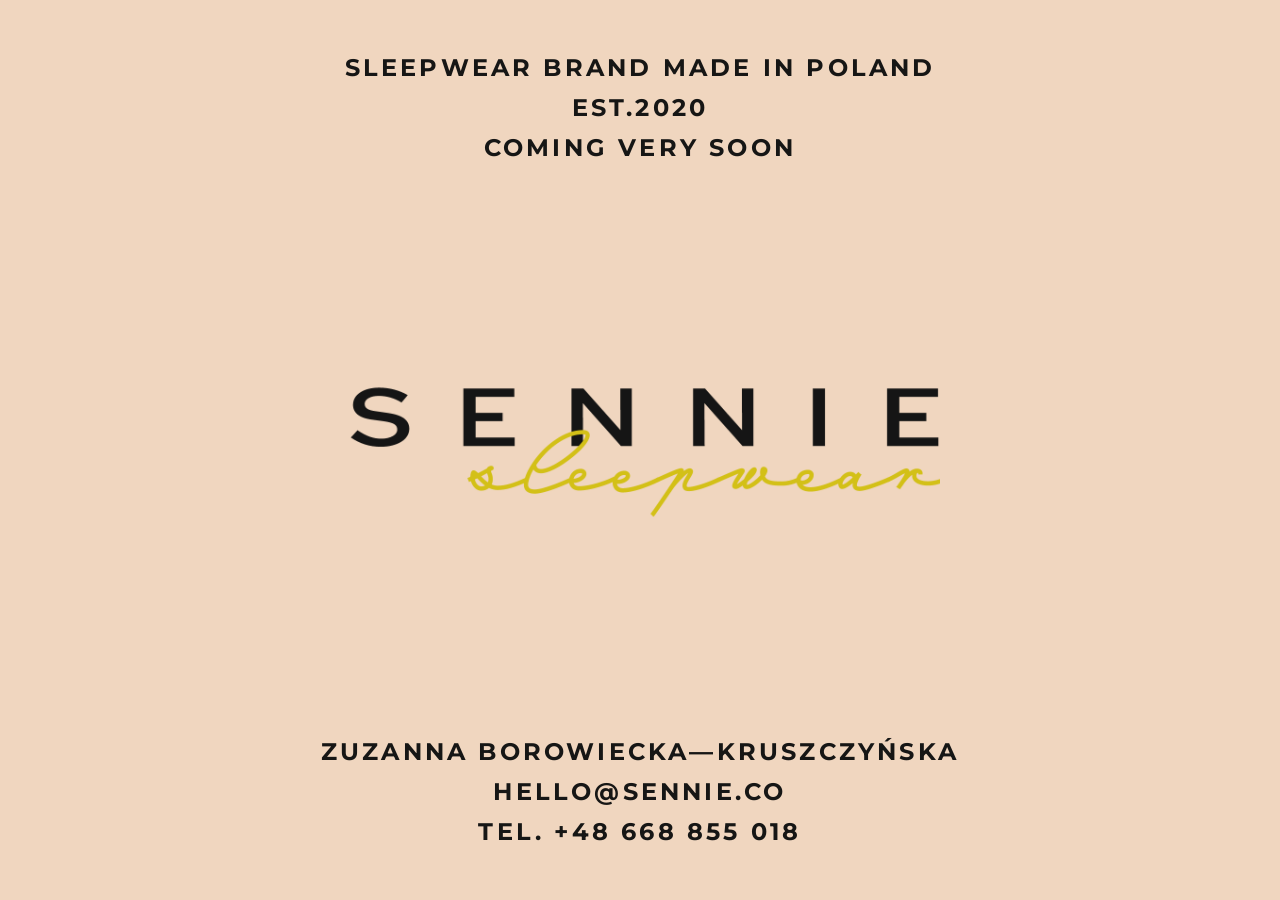
==== docs/index.html @ c43b907e "Try docs" ====
<!DOCTYPE html>
<html>
<head>
  <meta charset="utf-8" />
  <title>SENNIE | Coming soon</title>
  <link rel="stylesheet" href="./style.css" />
</head>
<body>
  <div class="annotation">
    SLEEPWEAR BRAND MADE IN POLAND<br/>EST.2020<br/>COMING VERY SOON
  </div>

  <h1 class="logo"></h1>
  <div class="annotation">
    Zuzanna Borowiecka—Kruszczyńska<br/>
    <a href="mailto:hello@sennie.co">hello@sennie.co</a><br/>
    tel. <a href="tel:668855018">+48 668 855 018</a>
  </div>
</body>
</html>
---- docs/style.css ----
@import url("https://fonts.googleapis.com/css2?family=Montserrat:wght@700&display=swap");
html {
  height: 100%; }

body {
  background: #F0D6BF;
  color: #161615;
  display: flex;
  flex-direction: column;
  justify-content: space-between;
  align-items: center;
  min-height: 100%;
  margin: 0;
  text-align: center; }

a {
  color: #161615;
  text-decoration: none; }
  a:hover {
    color: #D3C118; }

.logo {
  background: url("/assets/logo.png");
  background-size: cover;
  width: 600px;
  height: 150px; }

.annotation {
  margin: 48px 0;
  font-weight: bold;
  font-family: Montserrat;
  font-size: 24px;
  line-height: 40px;
  letter-spacing: 3.2px;
  text-transform: uppercase; }
  @media screen and (min-width: 768dpx) {
    .annotation {
      font-size: 16px;
      line-height: 27px; } }

/*# sourceMappingURL=style.css.map */
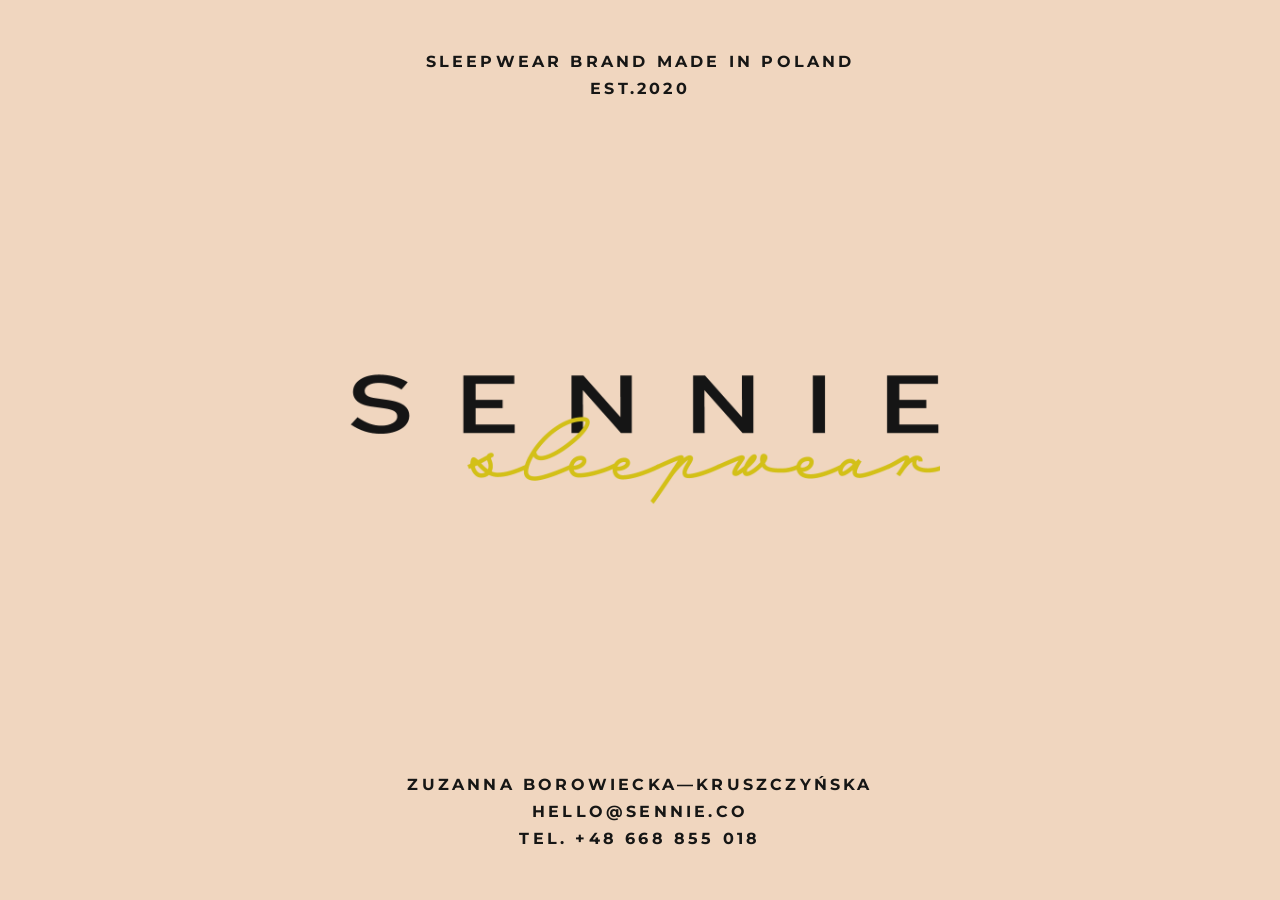
==== commit 1f0afe07: "Remove coming soon" ====
--- a/docs/index.html
+++ b/docs/index.html
@@ -7,7 +7,7 @@
 </head>
 <body>
   <div class="annotation">
-    SLEEPWEAR BRAND MADE IN POLAND<br/>EST.2020<br/>COMING VERY SOON
+    SLEEPWEAR BRAND MADE IN POLAND<br/>EST.2020
   </div>
 
   <h1 class="logo"></h1>
--- a/docs/style.css
+++ b/docs/style.css
@@ -29,13 +29,9 @@
   margin: 48px 0;
   font-weight: bold;
   font-family: Montserrat;
-  font-size: 24px;
-  line-height: 40px;
+  font-size: 16px;
+  line-height: 27px;
   letter-spacing: 3.2px;
   text-transform: uppercase; }
-  @media screen and (min-width: 768dpx) {
-    .annotation {
-      font-size: 16px;
-      line-height: 27px; } }
 
 /*# sourceMappingURL=style.css.map */
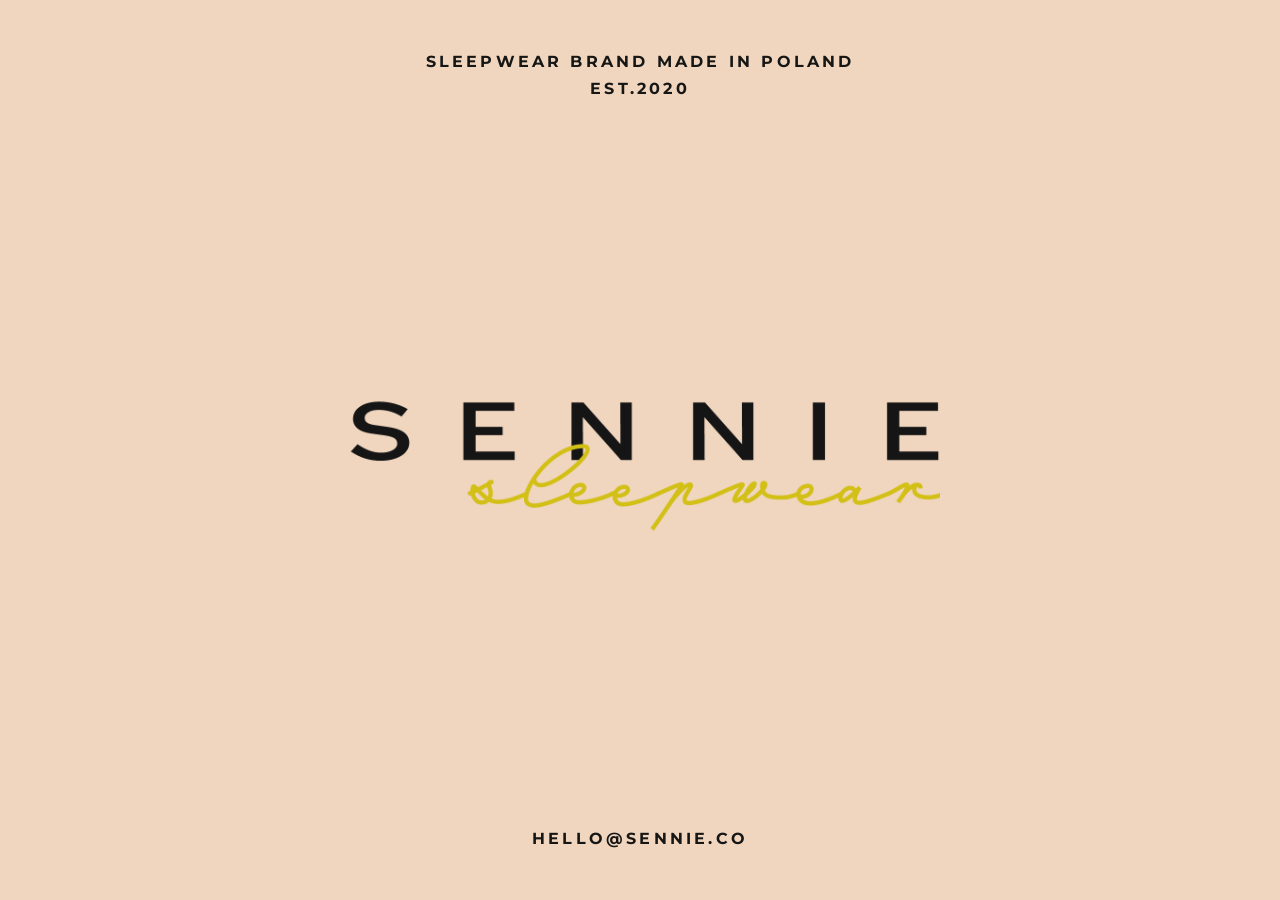
==== commit 6f120215: "Remove them data" ====
--- a/docs/index.html
+++ b/docs/index.html
@@ -12,9 +12,7 @@
 
   <h1 class="logo"></h1>
   <div class="annotation">
-    Zuzanna Borowiecka—Kruszczyńska<br/>
     <a href="mailto:hello@sennie.co">hello@sennie.co</a><br/>
-    tel. <a href="tel:668855018">+48 668 855 018</a>
   </div>
 </body>
 </html>
--- a/docs/style.css
+++ b/docs/style.css
@@ -1,6 +1,7 @@
 @import url("https://fonts.googleapis.com/css2?family=Montserrat:wght@700&display=swap");
 html {
-  height: 100%; }
+  height: 100%;
+}
 
 body {
   background: #F0D6BF;
@@ -11,19 +12,23 @@
   align-items: center;
   min-height: 100%;
   margin: 0;
-  text-align: center; }
+  text-align: center;
+}
 
 a {
   color: #161615;
-  text-decoration: none; }
-  a:hover {
-    color: #D3C118; }
+  text-decoration: none;
+}
+a:hover {
+  color: #D3C118;
+}
 
 .logo {
-  background: url("/assets/logo.png");
+  background: url("assets/logo.png");
   background-size: cover;
   width: 600px;
-  height: 150px; }
+  height: 150px;
+}
 
 .annotation {
   margin: 48px 0;
@@ -32,6 +37,7 @@
   font-size: 16px;
   line-height: 27px;
   letter-spacing: 3.2px;
-  text-transform: uppercase; }
+  text-transform: uppercase;
+}
 
 /*# sourceMappingURL=style.css.map */
